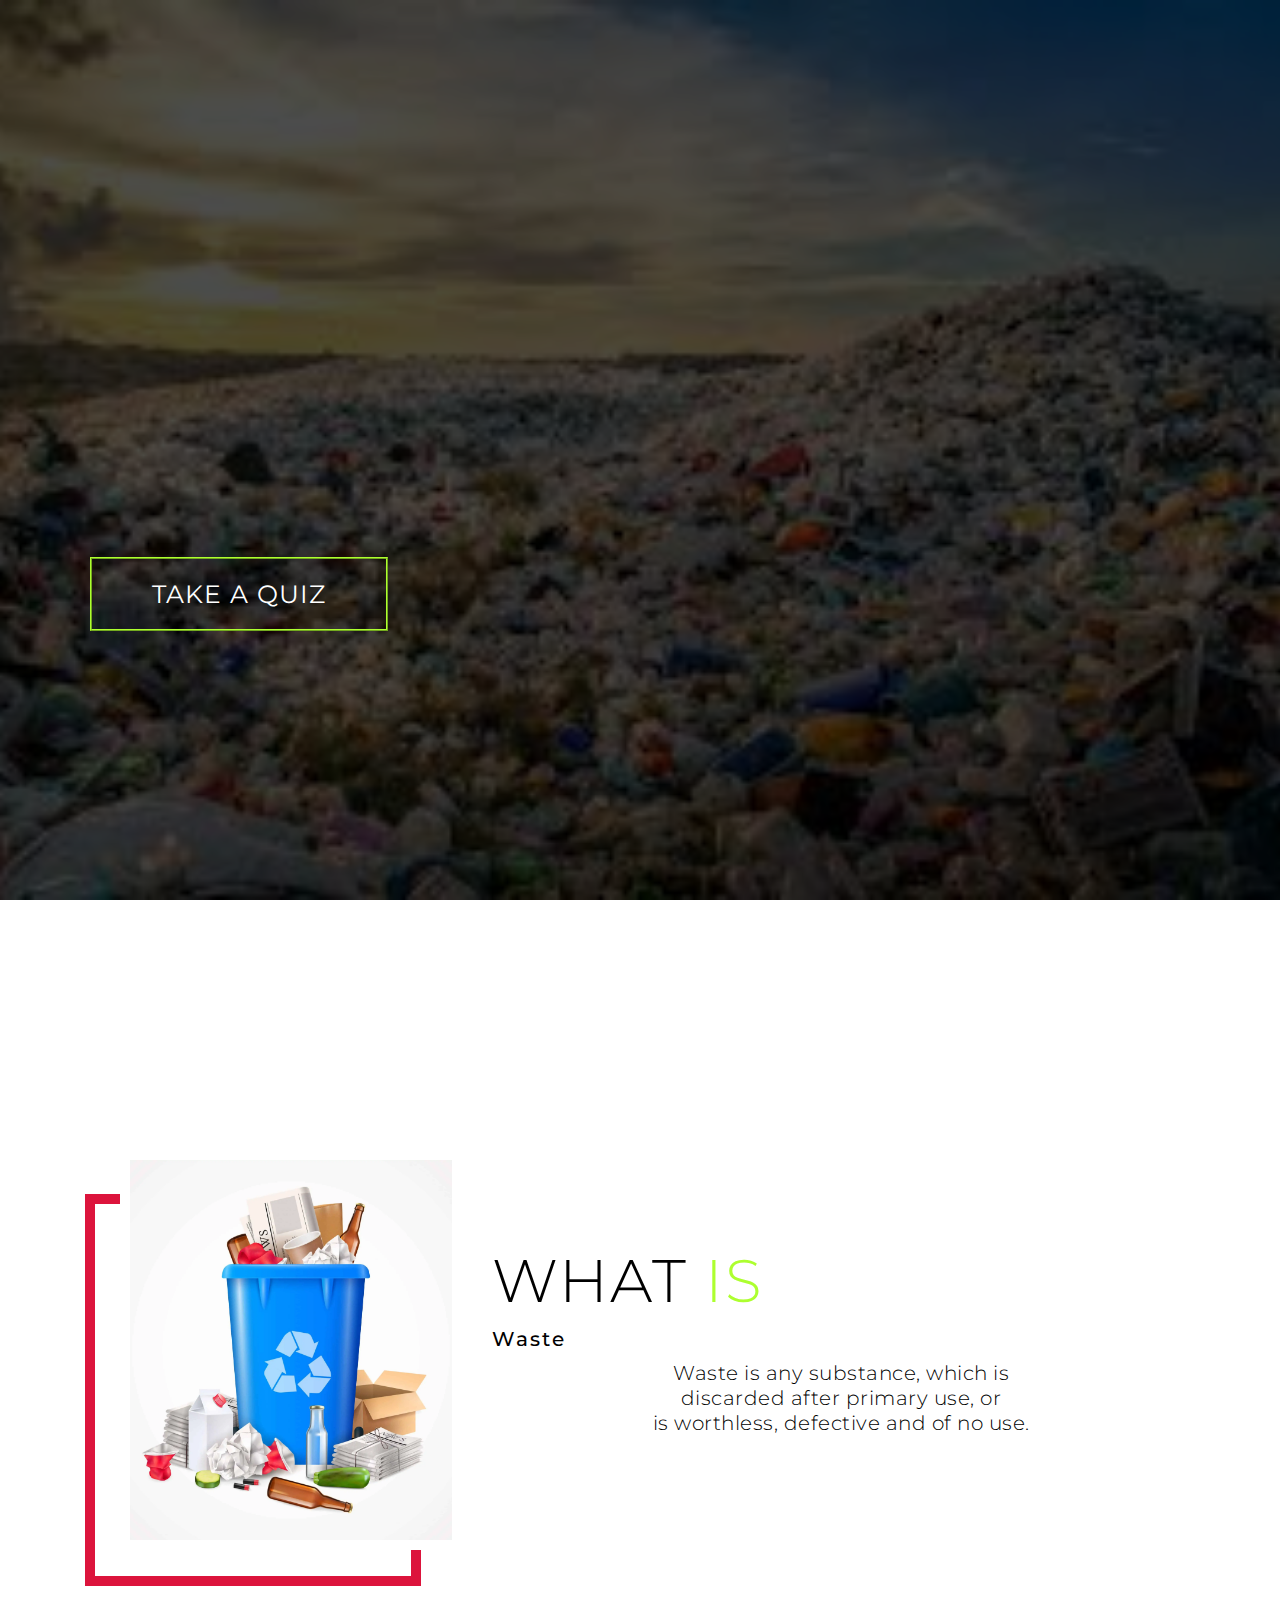
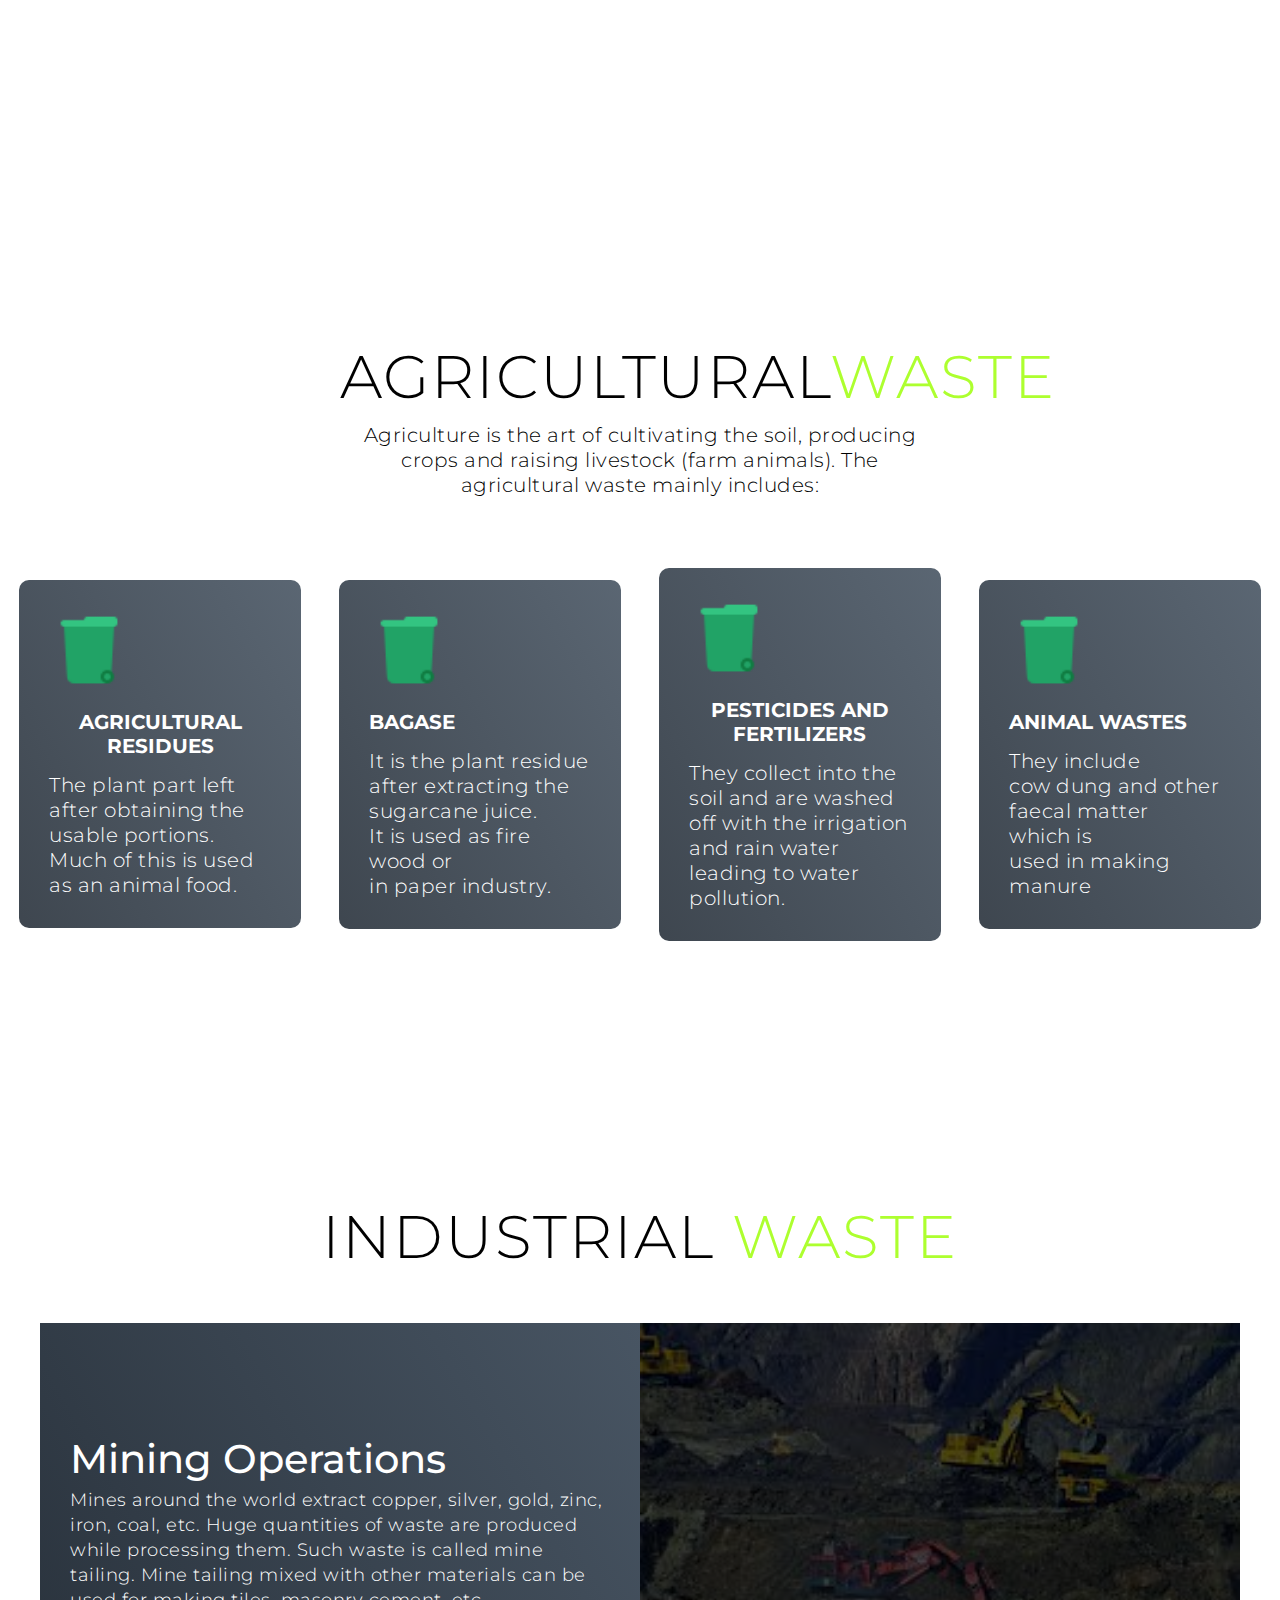
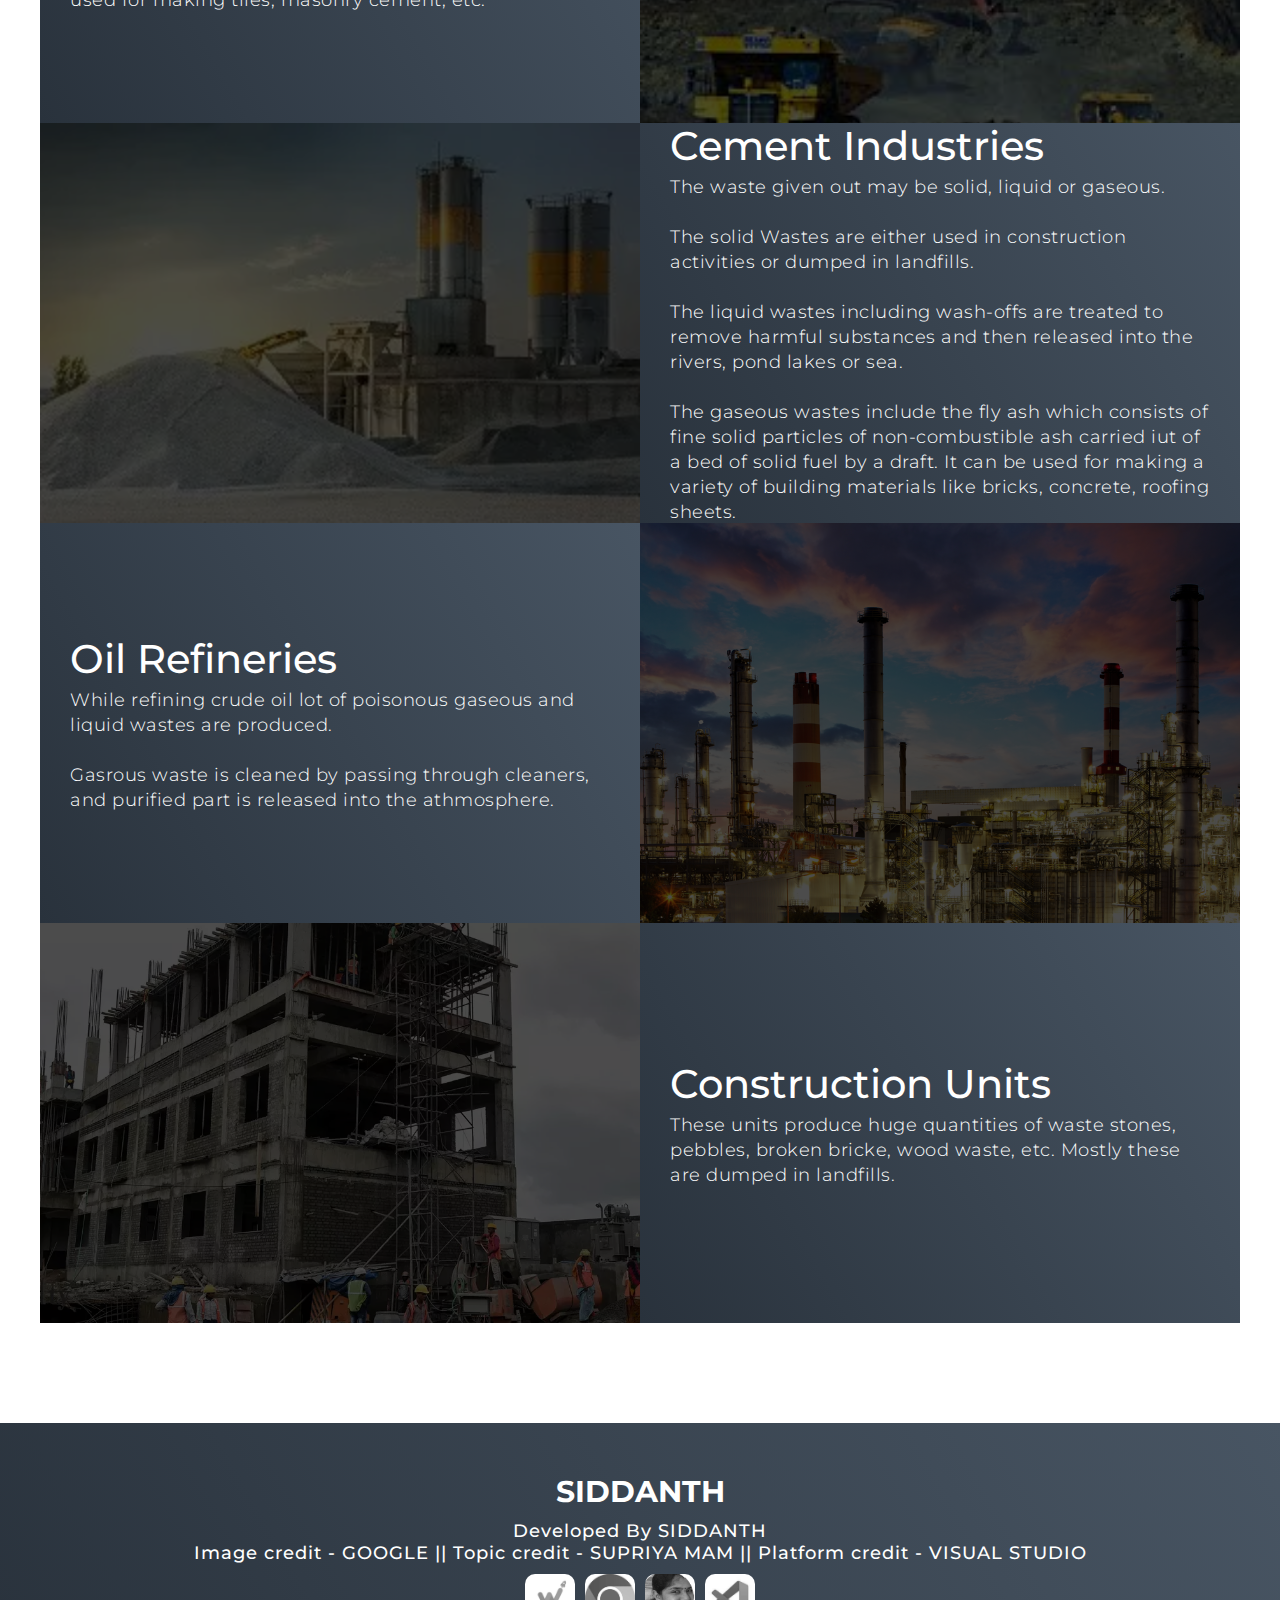
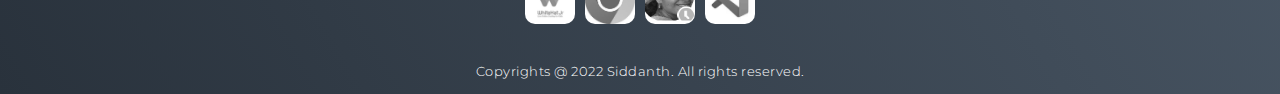
==== index.html @ 0d6606c1 "Add files via upload" ====
<!DOCTYPE html>
<html lang="en">
<head>
    <meta charset="UTF-8">
    <meta http-equiv="X-UA-Compatible" content="IE=edge">
    <meta name="viewport" content="width=device-width, initial-scale=1.0">
    <link href="https://fonts.googleapis.com/css2?family=Montserrat&display=swap" rel="stylesheet">
    <link rel="stylesheet" href="style.css">
    <script src="main.js"></script>
    <title>Industrial and Agricultural Waste</title>
</head>
<body>

    <!-------Banner------>

    <section id="hero">
        <div class="hero container">
            <div>
                <h1>Industrial <span></span></h1>
                <h1>And Agricultural <span></span></h1>
                <h1>Waste <span></span></h1>
                <a href="quiz.html" type="button" class="cta">Take a Quiz</a>
            </div>
        </div>
    </section>

    <section id="about">
        <div class="about container">
            <div class="col-left">
                <div class="about-img">
                    <img src="waste.webp" alt="img">
                </div>
            </div>
            <div class="col-right">
                <h1 class="section-title">What <span>Is</span></h1>
                <h2>Waste</h2>
                <p>
                    Waste is any substance, which is <br> discarded after primary use, or <br>is worthless, defective and of no use.</p>
            </div>
        </div>
    </section>

    <!-------Points------->

    <section id="services">
        <div class="services container">
            <div class="service-top">
                <h1 class="section-title">Agricultural<span>Waste</span></h1>
                <p>Agriculture is the art of cultivating the soil, producing crops and raising 
                    livestock (farm animals). The agricultural waste mainly includes:</p>
            </div>

            <div class="service-bottom">
                <div class="service-item">
                    <div class="icon">
                        <img src="icons8-waste-48.png"/>
                    </div>
                    <h2>Agricultural Residues</h2>
                    <p>The plant part left after obtaining the usable portions. 
                        Much of this is used as an animal food.</p>
                </div>

                <div class="service-item">
                    <div class="icon">
                        <img src="icons8-waste-48.png"/>
                    </div>
                    <h2>Bagase</h2>
                    <p>It is the plant residue after extracting the <br> sugarcane juice. <br> It is used as 
                        fire wood or <br> in paper industry.</p>
                </div>

                <div class="service-item">
                    <div class="icon">
                        <img src="icons8-waste-48.png"/>
                    </div>
                    <h2>Pesticides and Fertilizers</h2>
                    <p>They collect into the soil and are washed off with the irrigation and rain water leading to water pollution.
                    </p>
                </div>

                <div class="service-item">
                    <div class="icon">
                        <img src="icons8-waste-48.png"/>
                    </div>
                    <h2>Animal Wastes</h2>
                    <p>They include <br> cow dung and other<br> faecal matter<br> which is 
                        <br>
                         used in making manure</p>
                </div>
            </div>
        </div>
    </section>

    <!----Important--Events---->

    <section id="projects">
        <div class="projects container">
            <div class="projects-header">
                <h1 class="section-title">Industrial <span>Waste</span></h1>
            </div>
            <div class="all-projects">
                <div class="project-item">
                    <div class="project-info">
                        <h1>Mining Operations</h1>
                        <p>Mines around the world extract copper, silver, gold, zinc, iron, coal, etc.
                             Huge quantities of waste are produced while processing them. Such waste is called mine tailing. 
                            Mine tailing mixed with other materials can be used for making tiles, masonry cement, etc.</p>
                    </div>
                    <div class="project-img">
                        <img src="mining.jpg" alt="img">
                    </div>
                </div>


                <div class="project-item">
                    <div class="project-info">
                        <h1>Cement Industries</h1>
                        <p> The waste given out may be solid, liquid or gaseous. <br><br>
                        The solid Wastes are either used in construction activities or dumped in landfills. <br><br>
                    The liquid wastes including wash-offs are treated to remove harmful substances and then released into the rivers, pond lakes or sea. <br><br>
                The gaseous wastes include the fly ash which consists of fine solid particles of non-combustible ash carried iut of a bed of solid fuel by a draft. It can be used for making a variety of building materials like bricks, concrete, roofing sheets.  </p>
                    </div>
                    <div class="project-img">
                        <img src="cement.webp" alt="img">
                    </div>
                </div>

                <div class="project-item">
                    <div class="project-info">
                        <h1>Oil Refineries</h1>
                        <p>While refining crude oil lot of poisonous gaseous and liquid wastes are produced. <br> <br> 
                        Gasrous waste is cleaned by passing through cleaners, and purified part is released into the athmosphere.</p>
                    </div>
                    <div class="project-img">
                        <img src="oil.jpg" alt="img">
                    </div>
                </div>

                <div class="project-item">
                    <div class="project-info">
                        <h1>Construction Units</h1>
                        <p>These units produce huge quantities of waste stones, pebbles, broken bricke, wood waste, etc. Mostly these are dumped in landfills.</p>
                    </div>
                    <div class="project-img">
                        <img src="construction.webp" alt="img">
                    </div>
                </div>
            </div>
        </div>
    </section>

    <!--------Footer-------->

    <section id="footer">
        <div class="footer container">
            <div class="brand"><h1><span>S</span>idd<span>A</span>nth</h1></div>
            <h2>Developed By SIDDANTH <br>Image credit - GOOGLE || Topic credit - SUPRIYA MAM || Platform credit - VISUAL STUDIO</h2>
            <div class="social-icon">
                <div class="social-item">
                    <a href="#"><img src="w.jpg"></a>
                </div>

                <div class="social-item">
                    <a href="#"><img src="g.jpg"></a>
                </div>

                <div class="social-item">
                    <a href="#"><img src="sk.png"></a>
                </div>

                <div class="social-item">
                    <a href="#"><img src="vs.jpg"></a>
                </div>
            </div>

            <p>Copyrights @ 2022 Siddanth. All rights reserved.</p>
        </div>
    </section>
    
</body>
</html>
---- style.css ----
*{
    margin: 0;
    padding: 0;
    box-sizing: border-box;
}

html{
    font-size: 10px;
    font-family: 'Montserrat', sans-serif;
}

a{
    text-decoration: none;
}

.container{
    min-height: 100vh;
    width: 100%;
    display: flex;
    align-items: center;
    justify-content: center;
}

img{
    height: 100%;
    width: 100%;
    object-fit: cover;
}

p{
    color: #000;
    font-size: 1.4rem;
    margin-top: 5px;
    line-height: 2.5rem;
    font-weight: 300;
    letter-spacing: .05rem;
}

.section-title{
    font-size: 4rem;
    font-weight: 300;
    color: #000;
    margin-bottom: 10px;
    text-transform: uppercase;
    letter-spacing: .2rem;
    text-align: center;
}

.section-title span{
    color: greenyellow;
}


#hero{
    background-image: url(bg.jpg);
    background-size: cover;
    background-position: center;
    position: relative;

    z-index: 1;
}

#hero::after{
    content: '';
    position: absolute;
    top: 0;
    left: 0;
    height: 100%;
    width: 100%;
    background: #000;
    opacity: .7;
    z-index: -1;
}

#hero .hero{
    max-width: 1200px;
    margin: 0 auto;
    padding: 0 50px;
    justify-content: flex-start;
}

#hero h1{
    display: block;
    width: fit-content;
    font-size: 4rem;
    position: relative;
    color: transparent;
    animation: text_reveal.5s ease forwards;
    animation-delay: 1s;
}

#hero h1:nth-child(1){
    animation-delay: 1s;
}
#hero h1:nth-child(2){
    animation-delay: 2s;
}
#hero h1:nth-child(3){
    animation: text_reveal_management .5s ease forwards;
    animation-delay: 3s;
}

#hero h1 span{
    position: absolute;
    top: 0;
    left: 0;
    height: 100%;
    width: 0;
    background-color: greenyellow;
    animation: text_reveal_box 1s ease;
    animation-delay: .3s;
}


#hero h1:nth-child(1) span{
    animation-delay: .5s;
}
#hero h1:nth-child(2) span{
    animation-delay: 1.5s;
}
#hero h1:nth-child(3) span{
    animation-delay: 2.5s;
}


.cta{
    display: inline-block;
    padding: 10px 30px;
    color: #fff;
    background-color: transparent;
    border: 2px ridge greenyellow;
    font-size: 2rem;
    text-transform: uppercase;
    letter-spacing: .1rem;
    margin-top: 30px;
    transition: .3s ease;
    transition-property: color, background-color;
}

.cta:hover{
    color: green;
    background-color: greenyellow;
}

@keyframes text_reveal_box{
    50%{
        width: 100%;
        left: 0;
    }
    100%{
        width: 0;
        left: 100%;
    }
}

@keyframes text_reveal{
    100%{
        color: #fff;
    }
}

@keyframes text_reveal_management{
    100%{
        color: greenyellow;
        font-weight: 500;
    }
}

/*How to manage*/

#services .services{
    flex-direction: column;
    text-align: center;
    max-width: 1500;
    margin: 0 auto;
    padding: 100px 0;
}

#services .service-top{
    width: 600px;
    margin: 0 auto;
}

#services .service-top p{
    color: #000;
    font-size: 2rem;
    margin-top: 5px;
    line-height: 2.5rem;
    font-weight: 300;
    letter-spacing: .05rem;
}

#services .service-bottom{
    display: flex;
    align-items: center;
    justify-content: center;
    flex-wrap: wrap;
    margin-top: 50px;
}

#services .service-item{
    flex-basis: 80%;
    display: flex;
    align-items: flex-start;
    justify-content: center;
    flex-direction: column;
    padding: 30px;
    border-radius: 10px;
    background-image: url(nuclear_disaster.png);
    background-size: cover;
    margin: 10px 5%;
    position: relative;
    z-index: 1;
    overflow: hidden;
}

#services .service-item::after{
    content: '';
    position: absolute;
    left: 0;
    top: 0;
    width: 100%;
    height: 100%;
    background-image: linear-gradient(60deg, #29323c 0%, #485563 100%);
    opacity: .9;
    z-index: -1;
}

.services .service-bottom .icon{
    height: 80px;
    width: 80px;
    margin-bottom: 20px;
}

#services .service-item h2{
    font-size: 2rem;
    color: #fff;
    margin-bottom: 10px;
    text-transform: uppercase;
}

#services .service-item p{
    font-size: 20px;
    color: #fff;
    text-align: left;
}

/*Important Events*/

#projects .projects{
    flex-direction: column;
    max-width: 1200px;
    margin: 0 auto;
    padding: 100px 0;
}

#projects .projects-header h1{
    margin-bottom: 50px;
}

#projects .all-projects{
    display: flex;
    align-items: center;
    justify-content: center;
    flex-direction: column;
}

#projects .project-item{
    display: flex;
    align-items: center;
    justify-content: center;
    flex-direction: column;
    width: 80%;
    margin: 20px auto;
    overflow: hidden;
    border-radius: 10px;
}

#projects .project-info{
    padding: 30px;
    flex-basis: 50%;
    height: 100%;
    display: flex;
    align-items: flex-start;
    justify-content: center;
    flex-direction: column;
    background-image: linear-gradient(60deg, #29323c 0%, #485563 100%);
    color: #fff;
}

#projects .project-info h1{
    font-size: 4rem;
    font-weight: 500;
}

#projects .project-info h2{
    font-size: 1.8rem;
    font-weight: 500;
    margin-top: 10px;
}

#projects .project-info p{
    font-size: 18px;
    color: #fff;
}

#projects .project-img{
    flex-basis: 50%;
    height: 300px;
    overflow: hidden;
    position: relative;
}

#projects .project-img:after{
    content: '';
    position: absolute;
    top: 0;
    left: 0;
    min-height: 100%;
    width: 100%;
    background-color: #000;
    opacity: .7;
}

#projects .project-img img{
    transition: .3s ease transform;
}

#projects .project-item:hover .project-img img{
    transform: scale(1.1);
}

#about .about{
    flex-direction: column-reverse;
    text-align: center;
    max-width: 1200px;
    margin: 0 auto;
    padding: 100px 20px;
}

#about .col-left{
    width: 250px;
    height: 360px;
}

#about .col-right{
    width: 100%;
}

#about .col-right h2{
    font-size: 2rem;
    font-weight: 500;
    letter-spacing: .2rem;
    margin-bottom: 10px;
}

#about .col-right p{
    font-size: 20px;
    text-align: center;
    margin-bottom: 20px;
}

#about .col-right .cta{
    color: #000;
    margin-bottom: 50px;
    padding: 10px 20px;
    font-size: 2rem;
}

#about .col-right .cta:hover{
    background-color: greenyellow;
    color: #fff;
}


#about .col-left .about-img img{
    position: relative;
}

#about .col-left .about-img{
    position: relative;
    border: 10px solid #fff;
    height: 100%;
    width: 100%;
}

#about .col-left .about-img::after{
    content: '';
    position: absolute;
    left: -33px;
    top: 19px;
    height: 98%;
    width: 98%;
    border: 7px solid greenyellow;
    z-index: -1;
}

/*footer*/

#footer{
    background-image: linear-gradient(60deg, #29323c 0%, #485563 100%);
}

#footer .footer{
    min-height: 200px;
    flex-direction: column;
    padding-top: 50px;
    padding-bottom: 10px;
}

.brand h1{
    font-size: 3rem;
    color: #fff;
    text-transform: uppercase;
}

#footer h2{
    text-align: center;
    color: #fff;
    font-weight: 500;
    font-size: 1.8rem;
    letter-spacing: .1rem;
    margin-top: 10px;
    margin-bottom: 10px;
}

#footer .social-icon{
    display: flex;
    margin-bottom: 30px;
}

#footer .social-item{
    height: 50px;
    width: 50px;
    margin: 0 5px;
}

#footer .social-icon img{
    border-radius: 10px;
    transition: .3s ease filter;
}

#footer .social-item img{
    filter: grayscale(1);
}

#footer p{
    color: #fff;
    font-size: 1.3rem;
}

#footer .social-item:hover img{
    filter: grayscale(0);
}

@media only screen and (min-width: 768px){
    .cta{
        font-size: 2.5rem;
        padding: 20px 60px;
    }
    h1.section-title{
        font-size: 6rem;
    }
    #hero h1{
        font-size: 7rem;
    }

    #services .service-bottom .service-item{
        flex-basis: 45%;
        margin: 2.5%;
    }

    #projects .project-item{
        height: 400px;
        margin: 0;
        width: 100%;
        border-radius: 0;
    }
    #projects .all-projects .project-info{
        height: 100%;
    }
    #projects .all-projects .project-img{
        height: 100%;
    }
    #projects .project-item{
        flex-direction: row;
    }
    #projects .project-item:nth-child(even){
        flex-direction: row-reverse;
    }

    #about .about{
        flex-direction: row;
    }
    #about .col-left{
        width: 600px;
        height: 400px;
        padding-left: 60px;
    }
    #about .about .col-left .about-img::after{
        left: -45px;
        top: 34px;
        height: 98%;
        width: 98%;
        border: 10px solid crimson;
    }
    #about .col-right{
        padding: 30px;
        text-align: left;
    }
    #about .col-right h1{
        text-align: left;
    }
}

@media only screen and (min-width: 1200px){
    #services .service-bottom .service-item{
        flex-basis: 22%;
        margin: 1.5%;
    }
}
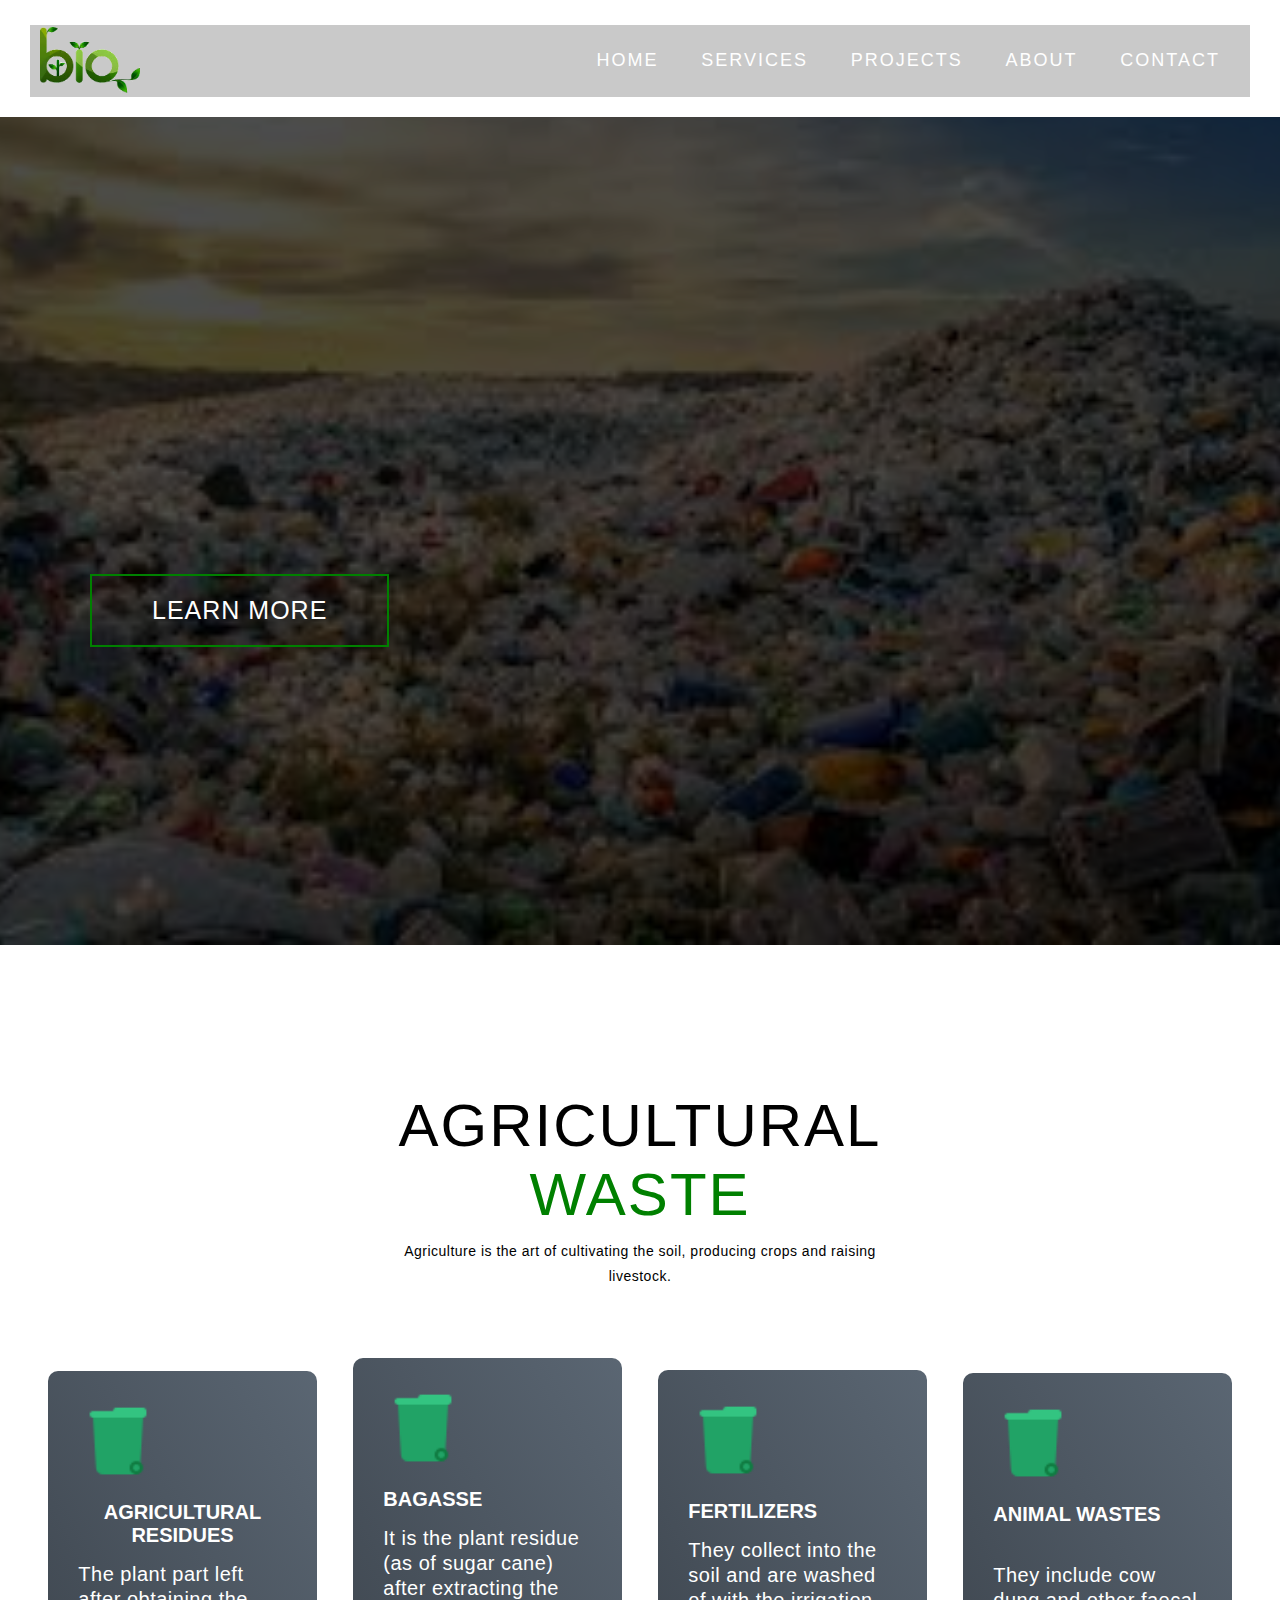
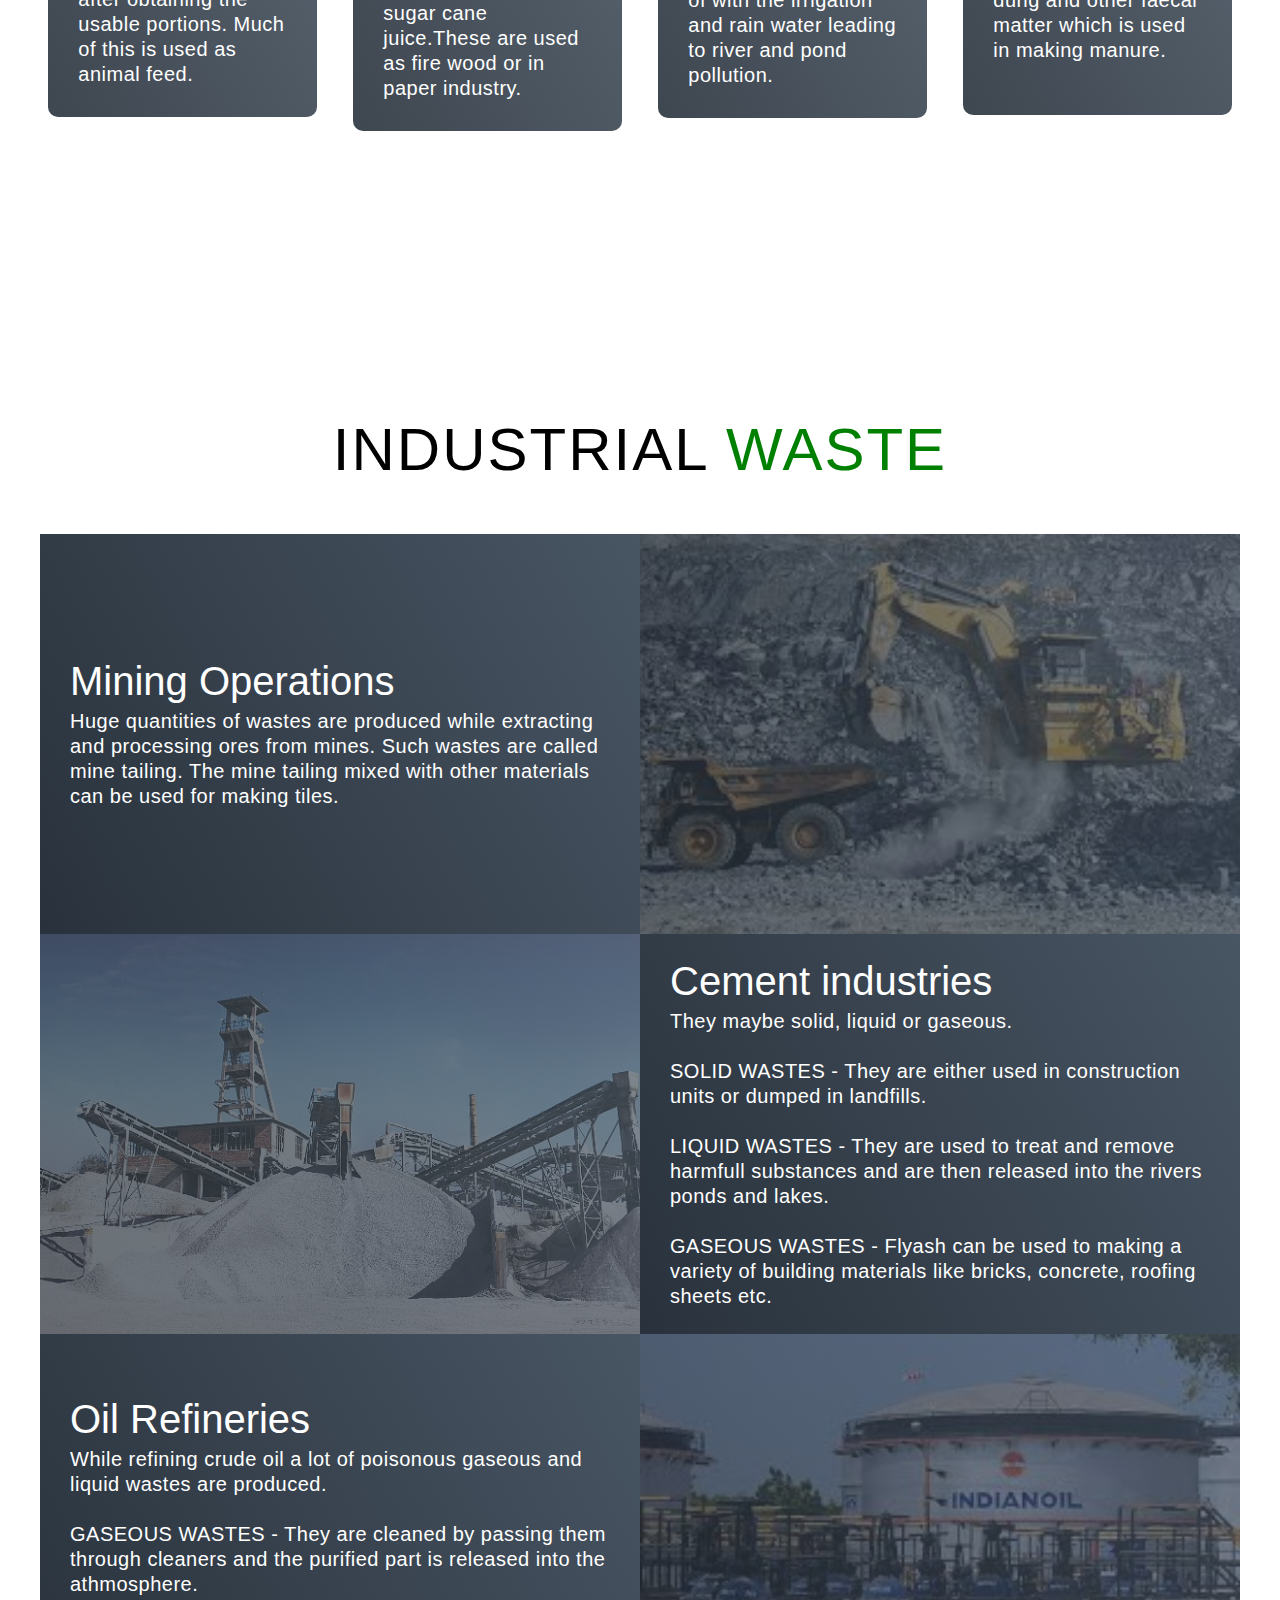
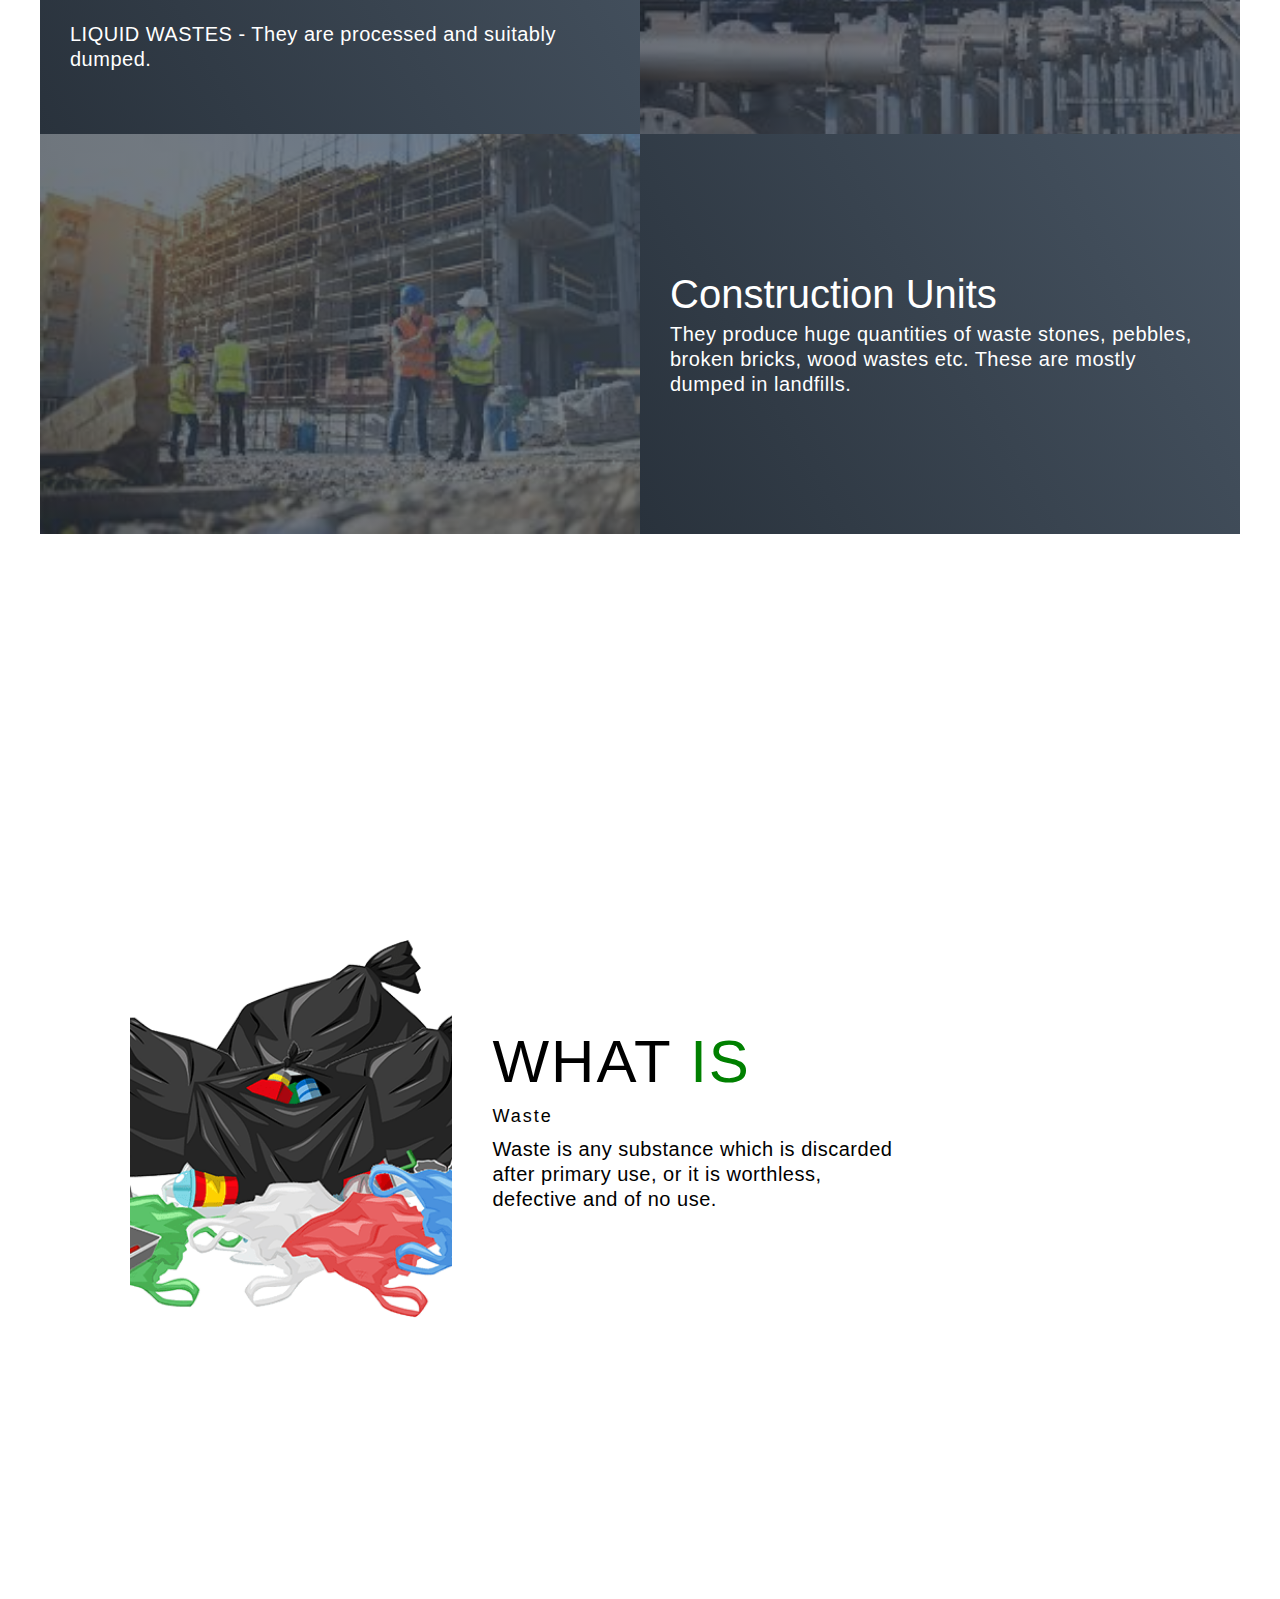
==== commit 0db9add9: "Add files via upload" ====
--- a/index.html
+++ b/index.html
@@ -1,98 +1,94 @@
 <!DOCTYPE html>
 <html lang="en">
+
 <head>
     <meta charset="UTF-8">
-    <meta http-equiv="X-UA-Compatible" content="IE=edge">
     <meta name="viewport" content="width=device-width, initial-scale=1.0">
-    <link href="https://fonts.googleapis.com/css2?family=Montserrat&display=swap" rel="stylesheet">
     <link rel="stylesheet" href="style.css">
-    <script src="main.js"></script>
     <title>Industrial and Agricultural Waste</title>
 </head>
+
 <body>
-
-    <!-------Banner------>
-
-    <section id="hero">
-        <div class="hero container">
-            <div>
-                <h1>Industrial <span></span></h1>
-                <h1>And Agricultural <span></span></h1>
-                <h1>Waste <span></span></h1>
-                <a href="quiz.html" type="button" class="cta">Take a Quiz</a>
-            </div>
-        </div>
-    </section>
-
-    <section id="about">
-        <div class="about container">
-            <div class="col-left">
-                <div class="about-img">
-                    <img src="waste.webp" alt="img">
+    <!-- Header -->
+    <section id="header">
+        <div class="header container">
+            <div class="nav-bar">
+                <div class="brand">
+                    <a href="#hero">
+                        <img src="logo.png">
+                    </a>
                 </div>
-            </div>
-            <div class="col-right">
-                <h1 class="section-title">What <span>Is</span></h1>
-                <h2>Waste</h2>
-                <p>
-                    Waste is any substance, which is <br> discarded after primary use, or <br>is worthless, defective and of no use.</p>
-            </div>
-        </div>
-    </section>
-
-    <!-------Points------->
-
-    <section id="services">
-        <div class="services container">
-            <div class="service-top">
-                <h1 class="section-title">Agricultural<span>Waste</span></h1>
-                <p>Agriculture is the art of cultivating the soil, producing crops and raising 
-                    livestock (farm animals). The agricultural waste mainly includes:</p>
-            </div>
-
-            <div class="service-bottom">
-                <div class="service-item">
-                    <div class="icon">
-                        <img src="icons8-waste-48.png"/>
+                <div class="nav-list">
+                    <div class="hamburger">
+                        <div class="bar"></div>
                     </div>
-                    <h2>Agricultural Residues</h2>
-                    <p>The plant part left after obtaining the usable portions. 
-                        Much of this is used as an animal food.</p>
-                </div>
-
-                <div class="service-item">
-                    <div class="icon">
-                        <img src="icons8-waste-48.png"/>
-                    </div>
-                    <h2>Bagase</h2>
-                    <p>It is the plant residue after extracting the <br> sugarcane juice. <br> It is used as 
-                        fire wood or <br> in paper industry.</p>
-                </div>
-
-                <div class="service-item">
-                    <div class="icon">
-                        <img src="icons8-waste-48.png"/>
-                    </div>
-                    <h2>Pesticides and Fertilizers</h2>
-                    <p>They collect into the soil and are washed off with the irrigation and rain water leading to water pollution.
-                    </p>
-                </div>
-
-                <div class="service-item">
-                    <div class="icon">
-                        <img src="icons8-waste-48.png"/>
-                    </div>
-                    <h2>Animal Wastes</h2>
-                    <p>They include <br> cow dung and other<br> faecal matter<br> which is 
-                        <br>
-                         used in making manure</p>
+                    <ul>
+                        <li><a href="#hero" data-after="Home">Home</a></li>
+                        <li><a href="#services" data-after="Service">Services</a></li>
+                        <li><a href="#projects" data-after="Projects">Projects</a></li>
+                        <li><a href="#about" data-after="About">About</a></li>
+                        <li><a href="#contact" data-after="Contact">Contact</a></li>
+                    </ul>
                 </div>
             </div>
         </div>
     </section>
+    <!-- End Header -->
 
-    <!----Important--Events---->
 
+    <!-- Hero Section  -->
+    <section id="hero">
+        <div class="hero container">
+            <div>
+                <h1>Industial <span></span></h1>
+                <h1>and Agricultural <span></span></h1>
+                <h1>Waste <span></span></h1>
+                <a href="#services" type="button" class="cta">Learn More</a>
+            </div>
+        </div>
+    </section>
+    <!-- End Hero Section  -->
+
+    <!-- Service Section -->
+    <section id="services">
+        <div class="services container">
+            <div class="service-top">
+                <h1 class="section-title">Agricultural <span>Waste</span></h1>
+                <p>Agriculture is the art of cultivating the soil, producing crops and raising livestock.</p>
+            </div>
+            <div class="service-bottom">
+                <div class="service-item">
+                    <div class="icon"><img src="icons8-waste-48 (1).png" /></div>
+                    <h2>Agricultural Residues</h2>
+                    <p>The plant part left after obtaining the usable portions. Much of this is used as animal feed.</p>
+                </div>
+                <div class="service-item">
+                    <div class="icon"><img src="icons8-waste-48 (1).png" /></div>
+                    <h2>Bagasse</h2>
+                    <p>It is the plant residue (as of sugar cane) after extracting the sugar cane juice.These are used
+                        as fire wood or in paper industry.</p>
+                </div>
+                <div class="service-item">
+                    <div class="icon"><img src="icons8-waste-48 (1).png" /></div>
+                    <h2>Fertilizers</h2>
+                    <p>They collect into the soil and are washed of with the irrigation and rain water leading to river
+                        and pond pollution.</p>
+                </div>
+                <div class="service-item">
+                    <div class="icon"><img src="icons8-waste-48 (1).png" /></div>
+                    <h2>Animal Wastes</h2>
+                    <br>
+                    <br>
+                    <p>They include cow dung and other faecal matter which is used in making manure.</p>
+                    <br>
+                    <br>
+                </div>
+            </div>
+        </div>
+    </section>
+    <!-- End Service Section -->
+
+    <!-- Projects Section -->
     <section id="projects">
         <div class="projects container">
             <div class="projects-header">
@@ -102,80 +98,77 @@
                 <div class="project-item">
                     <div class="project-info">
                         <h1>Mining Operations</h1>
-                        <p>Mines around the world extract copper, silver, gold, zinc, iron, coal, etc.
-                             Huge quantities of waste are produced while processing them. Such waste is called mine tailing. 
-                            Mine tailing mixed with other materials can be used for making tiles, masonry cement, etc.</p>
+                        <p>Huge quantities of wastes are produced while extracting and processing ores from mines. Such wastes are called mine tailing. 
+                            The mine tailing mixed with other materials can be used for making tiles.</p>
                     </div>
                     <div class="project-img">
-                        <img src="mining.jpg" alt="img">
+                        <img src="images.jpg" alt="img">
                     </div>
                 </div>
-
-
                 <div class="project-item">
                     <div class="project-info">
-                        <h1>Cement Industries</h1>
-                        <p> The waste given out may be solid, liquid or gaseous. <br><br>
-                        The solid Wastes are either used in construction activities or dumped in landfills. <br><br>
-                    The liquid wastes including wash-offs are treated to remove harmful substances and then released into the rivers, pond lakes or sea. <br><br>
-                The gaseous wastes include the fly ash which consists of fine solid particles of non-combustible ash carried iut of a bed of solid fuel by a draft. It can be used for making a variety of building materials like bricks, concrete, roofing sheets.  </p>
+                        <h1>Cement industries</h1>
+                        <p>They maybe solid, liquid or gaseous.
+                            <br><br>
+                            SOLID WASTES - They are either used in construction units or dumped in landfills.
+                            <br><br>
+                            LIQUID WASTES - They are used to treat and remove harmfull substances and are then released into the rivers ponds and lakes.
+                            <br><br>
+                            GASEOUS WASTES - Flyash can be used to making a variety of building materials like bricks, concrete, roofing sheets etc.
+                        </p>
                     </div>
                     <div class="project-img">
-                        <img src="cement.webp" alt="img">
+                        <img src="cement-industry.avif" alt="img">
                     </div>
                 </div>
-
                 <div class="project-item">
                     <div class="project-info">
                         <h1>Oil Refineries</h1>
-                        <p>While refining crude oil lot of poisonous gaseous and liquid wastes are produced. <br> <br> 
-                        Gasrous waste is cleaned by passing through cleaners, and purified part is released into the athmosphere.</p>
+                        <p>While refining crude oil a lot of poisonous gaseous and liquid wastes are produced.
+                            <br>
+                            <br>
+                            GASEOUS WASTES - They are cleaned by passing them through cleaners and the purified part is released into the athmosphere.
+                            <br>
+                            <br>
+                            LIQUID WASTES - They are processed and suitably dumped.
+                        </p>
                     </div>
                     <div class="project-img">
-                        <img src="oil.jpg" alt="img">
+                        <img src="download (1).jpg" alt="img">
                     </div>
                 </div>
-
                 <div class="project-item">
                     <div class="project-info">
                         <h1>Construction Units</h1>
-                        <p>These units produce huge quantities of waste stones, pebbles, broken bricke, wood waste, etc. Mostly these are dumped in landfills.</p>
+                        <p>They produce huge quantities of waste stones, pebbles, broken bricks, wood wastes etc. These are mostly dumped in landfills.</p>
                     </div>
                     <div class="project-img">
-                        <img src="construction.webp" alt="img">
+                        <img src="download (2).jpg" alt="img">
                     </div>
                 </div>
             </div>
         </div>
     </section>
+    <!-- End Projects Section -->
 
-    <!--------Footer-------->
-
-    <section id="footer">
-        <div class="footer container">
-            <div class="brand"><h1><span>S</span>idd<span>A</span>nth</h1></div>
-            <h2>Developed By SIDDANTH <br>Image credit - GOOGLE || Topic credit - SUPRIYA MAM || Platform credit - VISUAL STUDIO</h2>
-            <div class="social-icon">
-                <div class="social-item">
-                    <a href="#"><img src="w.jpg"></a>
-                </div>
-
-                <div class="social-item">
-                    <a href="#"><img src="g.jpg"></a>
-                </div>
-
-                <div class="social-item">
-                    <a href="#"><img src="sk.png"></a>
-                </div>
-
-                <div class="social-item">
-                    <a href="#"><img src="vs.jpg"></a>
+    <!-- About Section -->
+    <section id="about">
+        <div class="about container">
+            <div class="col-left">
+                <div class="about-img">
+                    <img src="Pollution-by-Plastic-Waste-Greensutra-India.png" alt="img">
                 </div>
             </div>
-
-            <p>Copyrights @ 2022 Siddanth. All rights reserved.</p>
+            <div class="col-right">
+                <h1 class="section-title">What <span>is</span></h1>
+                <h2>Waste</h2>
+                <p>Waste is any substance which is discarded <br>after primary use, or it is worthless,<br> defective and of no use.</p>
+            </div>
         </div>
     </section>
-    
+    <!-- End About Section -->
+
+    <script src="./app.js"></script>
 </body>
+
 </html>--- a/style.css
+++ b/style.css
@@ -1,19 +1,22 @@
-*{
+@import 'https://fonts.googleapis.com/css?family=Montserrat:300, 400, 700&display=swap';
+
+* {
+    padding: 0;
     margin: 0;
-    padding: 0;
     box-sizing: border-box;
 }
 
-html{
+html {
     font-size: 10px;
     font-family: 'Montserrat', sans-serif;
-}
-
-a{
+    scroll-behavior: smooth;
+}
+
+a {
     text-decoration: none;
 }
 
-.container{
+.container {
     min-height: 100vh;
     width: 100%;
     display: flex;
@@ -21,176 +24,305 @@
     justify-content: center;
 }
 
-img{
+img {
     height: 100%;
     width: 100%;
     object-fit: cover;
 }
 
-p{
-    color: #000;
+p {
+    color: black;
     font-size: 1.4rem;
     margin-top: 5px;
     line-height: 2.5rem;
     font-weight: 300;
-    letter-spacing: .05rem;
-}
-
-.section-title{
+    letter-spacing: 0.05rem;
+}
+
+.section-title {
     font-size: 4rem;
     font-weight: 300;
-    color: #000;
+    color: black;
     margin-bottom: 10px;
     text-transform: uppercase;
-    letter-spacing: .2rem;
+    letter-spacing: 0.2rem;
     text-align: center;
 }
 
-.section-title span{
-    color: greenyellow;
-}
-
-
-#hero{
-    background-image: url(bg.jpg);
-    background-size: cover;
-    background-position: center;
+.section-title span {
+    color: #008000;
+}
+
+.cta {
+    display: inline-block;
+    padding: 10px 30px;
+    color: white;
+    background-color: transparent;
+    border: 2px solid #008000;
+    font-size: 2rem;
+    text-transform: uppercase;
+    letter-spacing: 0.1rem;
+    margin-top: 30px;
+    transition: 0.3s ease;
+    transition-property: background-color, color;
+}
+
+.cta:hover {
+    color: white;
+    background-color: #008000;
+}
+
+.brand h1 {
+    font-size: 3rem;
+    text-transform: uppercase;
+    color: white;
+}
+
+.brand h1 span {
+    color: #008000;
+}
+
+/* Header section */
+#header {
+    position: fixed;
+    z-index: 1000;
+    left: 0;
+    top: 0;
+    width: 100vw;
+    height: auto;
+}
+
+#header .header {
+    min-height: 8vh;
+    background-color: rgba(31, 30, 30, 0.24);
+    transition: 0.3s ease background-color;
+}
+
+#header .nav-bar {
+    display: flex;
+    align-items: center;
+    justify-content: space-between;
+    width: 100%;
+    height: 100%;
+    max-width: 1300px;
+    padding: 0 10px;
+}
+
+#header a img{
+    width: 100px;
+}
+
+#header .nav-list ul {
+    list-style: none;
+    position: absolute;
+    background-color: rgb(31, 30, 30);
+    width: 100vw;
+    height: 100vh;
+    left: 100%;
+    top: 0;
+    display: flex;
+    flex-direction: column;
+    justify-content: center;
+    align-items: center;
+    z-index: 1;
+    overflow-x: hidden;
+    transition: 0.5s ease left;
+}
+
+#header .nav-list ul.active {
+    left: 0%;
+}
+
+#header .nav-list ul a {
+    font-size: 2.5rem;
+    font-weight: 500;
+    letter-spacing: 0.2rem;
+    text-decoration: none;
+    color: white;
+    text-transform: uppercase;
+    padding: 20px;
+    display: block;
+}
+
+#header .nav-list ul a::after {
+    content: attr(data-after);
+    position: absolute;
+    top: 50%;
+    left: 50%;
+    transform: translate(-50%, -50%) scale(0);
+    color: rgba(240, 248, 255, 0.021);
+    font-size: 13rem;
+    letter-spacing: 50px;
+    z-index: -1;
+    transition: 0.3s ease letter-spacing;
+}
+
+#header .nav-list ul li:hover a::after {
+    transform: translate(-50%, -50%) scale(1);
+    letter-spacing: initial;
+}
+
+#header .nav-list ul li:hover a {
+    color: #008000;
+}
+
+#header .hamburger {
+    height: 60px;
+    width: 60px;
+    display: inline-block;
+    border: 3px solid white;
+    border-radius: 50%;
     position: relative;
-
-    z-index: 1;
-}
-
-#hero::after{
+    display: flex;
+    align-items: center;
+    justify-content: center;
+    z-index: 100;
+    cursor: pointer;
+    transform: scale(0.8);
+    margin-right: 20px;
+}
+
+#header .hamburger:after {
+    position: absolute;
+    content: '';
+    height: 100%;
+    width: 100%;
+    border-radius: 50%;
+    border: 3px solid white;
+    animation: hamburger_puls 1s ease infinite;
+}
+
+#header .hamburger .bar {
+    height: 2px;
+    width: 30px;
+    position: relative;
+    background-color: white;
+    z-index: -1;
+}
+
+#header .hamburger .bar::after,
+#header .hamburger .bar::before {
     content: '';
     position: absolute;
-    top: 0;
-    left: 0;
     height: 100%;
     width: 100%;
-    background: #000;
-    opacity: .7;
+    left: 0;
+    background-color: white;
+    transition: 0.3s ease;
+    transition-property: top, bottom;
+}
+
+#header .hamburger .bar::after {
+    top: 8px;
+}
+
+#header .hamburger .bar::before {
+    bottom: 8px;
+}
+
+#header .hamburger.active .bar::before {
+    bottom: 0;
+}
+
+#header .hamburger.active .bar::after {
+    top: 0;
+}
+
+/* End Header section */
+
+/* Hero Section */
+#hero {
+    background-image: url(download.jpg);
+    background-size: cover;
+    background-position: top center;
+    position: relative;
+    z-index: 1;
+}
+
+#hero::after {
+    content: '';
+    position: absolute;
+    left: 0;
+    top: 0;
+    height: 100%;
+    width: 100%;
+    background-color: black;
+    opacity: 0.7;
     z-index: -1;
 }
 
-#hero .hero{
+#hero .hero {
     max-width: 1200px;
     margin: 0 auto;
     padding: 0 50px;
     justify-content: flex-start;
 }
 
-#hero h1{
+#hero h1 {
     display: block;
     width: fit-content;
     font-size: 4rem;
     position: relative;
     color: transparent;
-    animation: text_reveal.5s ease forwards;
+    animation: text_reveal 0.5s ease forwards;
     animation-delay: 1s;
 }
 
-#hero h1:nth-child(1){
+#hero h1:nth-child(1) {
     animation-delay: 1s;
 }
-#hero h1:nth-child(2){
+
+#hero h1:nth-child(2) {
     animation-delay: 2s;
 }
-#hero h1:nth-child(3){
-    animation: text_reveal_management .5s ease forwards;
+
+#hero h1:nth-child(3) {
+    animation: text_reveal_name 0.5s ease forwards;
     animation-delay: 3s;
 }
 
-#hero h1 span{
+#hero h1 span {
     position: absolute;
     top: 0;
     left: 0;
     height: 100%;
     width: 0;
-    background-color: greenyellow;
+    background-color: #008000;
     animation: text_reveal_box 1s ease;
-    animation-delay: .3s;
-}
-
-
-#hero h1:nth-child(1) span{
-    animation-delay: .5s;
-}
-#hero h1:nth-child(2) span{
+    animation-delay: 0.5s;
+}
+
+#hero h1:nth-child(1) span {
+    animation-delay: 0.5s;
+}
+
+#hero h1:nth-child(2) span {
     animation-delay: 1.5s;
 }
-#hero h1:nth-child(3) span{
+
+#hero h1:nth-child(3) span {
     animation-delay: 2.5s;
 }
 
-
-.cta{
-    display: inline-block;
-    padding: 10px 30px;
-    color: #fff;
-    background-color: transparent;
-    border: 2px ridge greenyellow;
-    font-size: 2rem;
-    text-transform: uppercase;
-    letter-spacing: .1rem;
-    margin-top: 30px;
-    transition: .3s ease;
-    transition-property: color, background-color;
-}
-
-.cta:hover{
-    color: green;
-    background-color: greenyellow;
-}
-
-@keyframes text_reveal_box{
-    50%{
-        width: 100%;
-        left: 0;
-    }
-    100%{
-        width: 0;
-        left: 100%;
-    }
-}
-
-@keyframes text_reveal{
-    100%{
-        color: #fff;
-    }
-}
-
-@keyframes text_reveal_management{
-    100%{
-        color: greenyellow;
-        font-weight: 500;
-    }
-}
-
-/*How to manage*/
-
-#services .services{
+/* End Hero Section */
+
+/* Services Section */
+#services .services {
     flex-direction: column;
     text-align: center;
-    max-width: 1500;
+    max-width: 1500px;
     margin: 0 auto;
     padding: 100px 0;
 }
 
-#services .service-top{
-    width: 600px;
+#services .service-top {
+    max-width: 500px;
     margin: 0 auto;
 }
 
-#services .service-top p{
-    color: #000;
-    font-size: 2rem;
-    margin-top: 5px;
-    line-height: 2.5rem;
-    font-weight: 300;
-    letter-spacing: .05rem;
-}
-
-#services .service-bottom{
+
+
+#services .service-bottom {
     display: flex;
     align-items: center;
     justify-content: center;
@@ -198,7 +330,7 @@
     margin-top: 50px;
 }
 
-#services .service-item{
+#services .service-item {
     flex-basis: 80%;
     display: flex;
     align-items: flex-start;
@@ -206,7 +338,7 @@
     flex-direction: column;
     padding: 30px;
     border-radius: 10px;
-    background-image: url(nuclear_disaster.png);
+    background-image: url(./img/img-1.png);
     background-size: cover;
     margin: 10px 5%;
     position: relative;
@@ -214,58 +346,59 @@
     overflow: hidden;
 }
 
-#services .service-item::after{
+#services .service-item::after {
     content: '';
     position: absolute;
     left: 0;
     top: 0;
+    height: 100%;
     width: 100%;
-    height: 100%;
     background-image: linear-gradient(60deg, #29323c 0%, #485563 100%);
-    opacity: .9;
+    opacity: 0.9;
     z-index: -1;
 }
 
-.services .service-bottom .icon{
+#services .service-bottom .icon {
     height: 80px;
     width: 80px;
     margin-bottom: 20px;
 }
 
-#services .service-item h2{
+#services .service-item h2 {
     font-size: 2rem;
-    color: #fff;
+    color: white;
     margin-bottom: 10px;
     text-transform: uppercase;
 }
 
-#services .service-item p{
+#services .service-item p {
+    color: white;
+    text-align: left;
     font-size: 20px;
-    color: #fff;
-    text-align: left;
-}
-
-/*Important Events*/
-
-#projects .projects{
+}
+
+/* End Services Section */
+
+/* Projects section */
+#projects .projects {
     flex-direction: column;
     max-width: 1200px;
     margin: 0 auto;
     padding: 100px 0;
 }
 
-#projects .projects-header h1{
+#projects .projects-header h1 {
     margin-bottom: 50px;
 }
 
-#projects .all-projects{
+#projects .all-projects {
     display: flex;
     align-items: center;
     justify-content: center;
     flex-direction: column;
 }
 
-#projects .project-item{
+#projects .project-item {
     display: flex;
     align-items: center;
     justify-content: center;
@@ -276,7 +409,7 @@
     border-radius: 10px;
 }
 
-#projects .project-info{
+#projects .project-info {
     padding: 30px;
     flex-basis: 50%;
     height: 100%;
@@ -285,52 +418,55 @@
     justify-content: center;
     flex-direction: column;
     background-image: linear-gradient(60deg, #29323c 0%, #485563 100%);
-    color: #fff;
-}
-
-#projects .project-info h1{
+    color: white;
+}
+
+#projects .project-info h1 {
     font-size: 4rem;
     font-weight: 500;
 }
 
-#projects .project-info h2{
+#projects .project-info h2 {
     font-size: 1.8rem;
     font-weight: 500;
     margin-top: 10px;
 }
 
-#projects .project-info p{
-    font-size: 18px;
-    color: #fff;
-}
-
-#projects .project-img{
+#projects .project-info p {
+    color: white;
+    font-size: 20px;
+}
+
+#projects .project-img {
     flex-basis: 50%;
     height: 300px;
     overflow: hidden;
     position: relative;
 }
 
-#projects .project-img:after{
+#projects .project-img:after {
     content: '';
     position: absolute;
+    left: 0;
     top: 0;
-    left: 0;
-    min-height: 100%;
+    height: 100%;
     width: 100%;
-    background-color: #000;
-    opacity: .7;
-}
-
-#projects .project-img img{
-    transition: .3s ease transform;
-}
-
-#projects .project-item:hover .project-img img{
+    background-image: linear-gradient(60deg, #29323c 0%, #485563 100%);
+    opacity: 0.7;
+}
+
+#projects .project-img img {
+    transition: 0.3s ease transform;
+}
+
+#projects .project-item:hover .project-img img {
     transform: scale(1.1);
 }
 
-#about .about{
+/* End Projects section */
+
+/* About Section */
+#about .about {
     flex-direction: column-reverse;
     text-align: center;
     max-width: 1200px;
@@ -338,184 +474,741 @@
     padding: 100px 20px;
 }
 
-#about .col-left{
+#about .col-left {
     width: 250px;
     height: 360px;
 }
 
-#about .col-right{
+#about .col-right {
     width: 100%;
 }
 
-#about .col-right h2{
-    font-size: 2rem;
-    font-weight: 500;
-    letter-spacing: .2rem;
+#about .col-right h2 {
+    font-size: 1.8rem;
+    font-weight: 500;
+    letter-spacing: 0.2rem;
     margin-bottom: 10px;
 }
 
-#about .col-right p{
+#about .col-right p {
+    margin-bottom: 20px;
     font-size: 20px;
-    text-align: center;
-    margin-bottom: 20px;
-}
-
-#about .col-right .cta{
-    color: #000;
+}
+
+#about .col-right .cta {
+    color: black;
     margin-bottom: 50px;
     padding: 10px 20px;
     font-size: 2rem;
 }
 
-#about .col-right .cta:hover{
-    background-color: greenyellow;
-    color: #fff;
-}
-
-
-#about .col-left .about-img img{
-    position: relative;
-}
-
-#about .col-left .about-img{
-    position: relative;
-    border: 10px solid #fff;
+#about .col-left .about-img {
     height: 100%;
     width: 100%;
-}
-
-#about .col-left .about-img::after{
+    position: relative;
+    border: 10px solid white;
+}
+
+#about .col-left .about-img::after {
     content: '';
     position: absolute;
     left: -33px;
     top: 19px;
     height: 98%;
     width: 98%;
-    border: 7px solid greenyellow;
+    border: 7px solid #008000;
     z-index: -1;
 }
 
-/*footer*/
-
-#footer{
+/* End About Section */
+
+/* contact Section */
+#contact .contact {
+    flex-direction: column;
+    max-width: 1200px;
+    margin: 0 auto;
+    width: 90%;
+}
+
+#contact .contact-items {
+    /* max-width: 400px; */
+    width: 100%;
+}
+
+#contact .contact-item {
+    width: 80%;
+    padding: 20px;
+    text-align: center;
+    border-radius: 10px;
+    padding: 30px;
+    margin: 30px;
+    display: flex;
+    justify-content: center;
+    align-items: center;
+    flex-direction: column;
+    box-shadow: 0px 0px 18px 0 #0000002c;
+    transition: 0.3s ease box-shadow;
+}
+
+#contact .contact-item:hover {
+    box-shadow: 0px 0px 5px 0 #0000002c;
+}
+
+#contact .icon {
+    width: 70px;
+    margin: 0 auto;
+    margin-bottom: 10px;
+}
+
+#contact .contact-info h1 {
+    font-size: 2.5rem;
+    font-weight: 500;
+    margin-bottom: 5px;
+}
+
+#contact .contact-info h2 {
+    font-size: 1.3rem;
+    line-height: 2rem;
+    font-weight: 500;
+}
+
+/*End contact Section */
+
+/* Footer */
+#footer {
     background-image: linear-gradient(60deg, #29323c 0%, #485563 100%);
 }
 
-#footer .footer{
+#footer .footer {
     min-height: 200px;
     flex-direction: column;
     padding-top: 50px;
     padding-bottom: 10px;
 }
 
-.brand h1{
-    font-size: 3rem;
-    color: #fff;
-    text-transform: uppercase;
-}
-
-#footer h2{
-    text-align: center;
-    color: #fff;
+#footer h2 {
+    color: white;
     font-weight: 500;
     font-size: 1.8rem;
-    letter-spacing: .1rem;
+    letter-spacing: 0.1rem;
     margin-top: 10px;
     margin-bottom: 10px;
 }
 
-#footer .social-icon{
+#footer .social-icon {
     display: flex;
     margin-bottom: 30px;
 }
 
-#footer .social-item{
+#footer .social-item {
     height: 50px;
     width: 50px;
     margin: 0 5px;
 }
 
-#footer .social-icon img{
-    border-radius: 10px;
-    transition: .3s ease filter;
-}
-
-#footer .social-item img{
+#footer .social-item img {
     filter: grayscale(1);
-}
-
-#footer p{
-    color: #fff;
+    transition: 0.3s ease filter;
+}
+
+#footer .social-item:hover img {
+    filter: grayscale(0);
+}
+
+#footer p {
+    color: white;
     font-size: 1.3rem;
 }
 
-#footer .social-item:hover img{
-    filter: grayscale(0);
-}
-
-@media only screen and (min-width: 768px){
-    .cta{
+/* End Footer */
+
+/* Keyframes */
+@keyframes hamburger_puls {
+    0% {
+        opacity: 1;
+        transform: scale(1);
+    }
+
+    100% {
+        opacity: 0;
+        transform: scale(1.4);
+    }
+}
+
+@keyframes text_reveal_box {
+    50% {
+        width: 100%;
+        left: 0;
+    }
+
+    100% {
+        width: 0;
+        left: 100%;
+    }
+}
+
+@keyframes text_reveal {
+    100% {
+        color: white;
+    }
+}
+
+@keyframes text_reveal_name {
+    100% {
+        color: #008000;
+        font-weight: 500;
+    }
+}
+
+/* End Keyframes */
+
+/* Media Query For Tablet */
+@media only screen and (min-width: 768px) {
+    .cta {
         font-size: 2.5rem;
         padding: 20px 60px;
     }
-    h1.section-title{
+
+    h1.section-title {
         font-size: 6rem;
     }
-    #hero h1{
+
+    /* Hero */
+    #hero h1 {
         font-size: 7rem;
     }
 
-    #services .service-bottom .service-item{
+    /* End Hero */
+
+    /* Services Section */
+    #services .service-bottom .service-item {
         flex-basis: 45%;
         margin: 2.5%;
     }
 
-    #projects .project-item{
+    /* End Services Section */
+
+    /* Project */
+    #projects .project-item {
+        flex-direction: row;
+    }
+
+    #projects .project-item:nth-child(even) {
+        flex-direction: row-reverse;
+    }
+
+    #projects .project-item {
         height: 400px;
         margin: 0;
         width: 100%;
         border-radius: 0;
     }
-    #projects .all-projects .project-info{
+
+    #projects .all-projects .project-info {
         height: 100%;
     }
-    #projects .all-projects .project-img{
+
+    #projects .all-projects .project-img {
         height: 100%;
     }
-    #projects .project-item{
+
+    /* End Project */
+
+    /* About */
+    #about .about {
         flex-direction: row;
     }
-    #projects .project-item:nth-child(even){
-        flex-direction: row-reverse;
-    }
-
-    #about .about{
-        flex-direction: row;
-    }
-    #about .col-left{
+
+    #about .col-left {
         width: 600px;
         height: 400px;
         padding-left: 60px;
     }
-    #about .about .col-left .about-img::after{
+
+    #about .about .col-left .about-img::after {
         left: -45px;
         top: 34px;
         height: 98%;
         width: 98%;
-        border: 10px solid crimson;
-    }
-    #about .col-right{
+        border: 10px solid #008000;
+    }
+
+    #about .col-right {
+        text-align: left;
         padding: 30px;
+    }
+
+    #about .col-right h1 {
         text-align: left;
     }
-    #about .col-right h1{
+
+    /* End About */
+
+    /* contact  */
+    #contact .contact {
+        flex-direction: column;
+        padding: 100px 0;
+        align-items: center;
+        justify-content: center;
+        min-width: 20vh;
+    }
+
+    #contact .contact-items {
+        width: 100%;
+        display: flex;
+        flex-direction: row;
+        justify-content: space-evenly;
+        margin: 0;
+    }
+
+    #contact .contact-item {
+        width: 30%;
+        margin: 0;
+        flex-direction: row;
+    }
+
+    #contact .contact-item .icon {
+        height: 100px;
+        width: 100px;
+    }
+
+    #contact .contact-item .icon img {
+        object-fit: contain;
+    }
+
+    #contact .contact-item .contact-info {
+        width: 100%;
         text-align: left;
-    }
-}
-
-@media only screen and (min-width: 1200px){
-    #services .service-bottom .service-item{
+        padding-left: 20px;
+    }
+
+    /* End contact  */
+}
+
+/* End Media Query For Tablet */
+
+/* Media Query For Desktop */
+@media only screen and (min-width: 1200px) {
+
+    /* header */
+    #header .hamburger {
+        display: none;
+    }
+
+    #header .nav-list ul {
+        position: initial;
+        display: block;
+        height: auto;
+        width: fit-content;
+        background-color: transparent;
+    }
+
+    #header .nav-list ul li {
+        display: inline-block;
+    }
+
+    #header .nav-list ul li a {
+        font-size: 1.8rem;
+    }
+
+    #header .nav-list ul a:after {
+        display: none;
+    }
+
+    /* End header */
+
+    #services .service-bottom .service-item {
         flex-basis: 22%;
         margin: 1.5%;
     }
+}
+
+/* End  Media Query For Desktop */
+
+
+
+
+
+/* importing google fonts */
+@import url('https://fonts.googleapis.com/css2?family=Poppins:wght@200;300;400;500;600;700&display=swap');
+*{
+    margin: 0;
+    padding: 0;
+    box-sizing: border-box;
+    font-family: 'Poppins', sans-serif;
+}
+
+body{
+    background: #007bff;
+}
+
+::selection{
+    color: #fff;
+    background: #007bff;
+}
+
+.start_btn,
+.info_box,
+.quiz_box,
+.result_box{
+    position: absolute;
+    top: 50%;
+    left: 50%;
+    transform: translate(-50%, -50%);
+    box-shadow: 0 4px 8px 0 rgba(0, 0, 0, 0.2), 
+                0 6px 20px 0 rgba(0, 0, 0, 0.19);
+}
+
+.info_box.activeInfo,
+.quiz_box.activeQuiz,
+.result_box.activeResult{
+    opacity: 1;
+    z-index: 5;
+    pointer-events: auto;
+    transform: translate(-50%, -50%) scale(1);
+}
+
+.start_btn button{
+    font-size: 25px;
+    font-weight: 500;
+    color: #007bff;
+    padding: 15px 30px;
+    outline: none;
+    border: none;
+    border-radius: 5px;
+    background: #fff;
+    cursor: pointer;
+}
+
+.info_box{
+    width: 540px;
+    background: #fff;
+    border-radius: 5px;
+    transform: translate(-50%, -50%) scale(0.9);
+    opacity: 0;
+    pointer-events: none;
+    transition: all 0.3s ease;
+}
+
+.info_box .info-title{
+    height: 60px;
+    width: 100%;
+    border-bottom: 1px solid lightgrey;
+    display: flex;
+    align-items: center;
+    padding: 0 30px;
+    border-radius: 5px 5px 0 0;
+    font-size: 20px;
+    font-weight: 600;
+}
+
+.info_box .info-list{
+    padding: 15px 30px;
+}
+
+.info_box .info-list .info{
+    margin: 5px 0;
+    font-size: 17px;
+}
+
+.info_box .info-list .info span{
+    font-weight: 600;
+    color: #007bff;
+}
+.info_box .buttons{
+    height: 60px;
+    display: flex;
+    align-items: center;
+    justify-content: flex-end;
+    padding: 0 30px;
+    border-top: 1px solid lightgrey;
+}
+
+.info_box .buttons button{
+    margin: 0 5px;
+    height: 40px;
+    width: 100px;
+    font-size: 16px;
+    font-weight: 500;
+    cursor: pointer;
+    border: none;
+    outline: none;
+    border-radius: 5px;
+    border: 1px solid #007bff;
+    transition: all 0.3s ease;
+}
+
+.quiz_box{
+    width: 550px;
+    background: #fff;
+    border-radius: 5px;
+    transform: translate(-50%, -50%) scale(0.9);
+    opacity: 0;
+    pointer-events: none;
+    transition: all 0.3s ease;
+}
+
+.quiz_box header{
+    position: relative;
+    z-index: 2;
+    height: 70px;
+    padding: 0 30px;
+    background: #fff;
+    border-radius: 5px 5px 0 0;
+    display: flex;
+    align-items: center;
+    justify-content: space-between;
+    box-shadow: 0px 3px 5px 1px rgba(0,0,0,0.1);
+}
+
+.quiz_box header .title{
+    font-size: 20px;
+    font-weight: 600;
+}
+
+.quiz_box header .timer{
+    color: #004085;
+    background: #cce5ff;
+    border: 1px solid #b8daff;
+    height: 45px;
+    padding: 0 8px;
+    border-radius: 5px;
+    display: flex;
+    align-items: center;
+    justify-content: space-between;
+    width: 145px;
+}
+
+.quiz_box header .timer .time_left_txt{
+    font-weight: 400;
+    font-size: 17px;
+    user-select: none;
+}
+
+.quiz_box header .timer .timer_sec{
+    font-size: 18px;
+    font-weight: 500;
+    height: 30px;
+    width: 45px;
+    color: #fff;
+    border-radius: 5px;
+    line-height: 30px;
+    text-align: center;
+    background: #343a40;
+    border: 1px solid #343a40;
+    user-select: none;
+}
+
+.quiz_box header .time_line{
+    position: absolute;
+    bottom: 0px;
+    left: 0px;
+    height: 3px;
+    background: #007bff;
+}
+
+section{
+    padding: 25px 30px 20px 30px;
+    background: #fff;
+}
+
+section .que_text{
+    font-size: 25px;
+    font-weight: 600;
+}
+
+section .option_list{
+    padding: 20px 0px;
+    display: block;   
+}
+
+section .option_list .option{
+    background: aliceblue;
+    border: 1px solid #84c5fe;
+    border-radius: 5px;
+    padding: 8px 15px;
+    font-size: 17px;
+    margin-bottom: 15px;
+    cursor: pointer;
+    transition: all 0.3s ease;
+    display: flex;
+    align-items: center;
+    justify-content: space-between;
+}
+
+section .option_list .option:last-child{
+    margin-bottom: 0px;
+}
+
+section .option_list .option:hover{
+    color: #004085;
+    background: #cce5ff;
+    border: 1px solid #b8daff;
+}
+
+section .option_list .option.correct{
+    color: #155724;
+    background: #d4edda;
+    border: 1px solid #c3e6cb;
+}
+
+section .option_list .option.incorrect{
+    color: #721c24;
+    background: #f8d7da;
+    border: 1px solid #f5c6cb;
+}
+
+section .option_list .option.disabled{
+    pointer-events: none;
+}
+
+section .option_list .option .icon{
+    height: 26px;
+    width: 26px;
+    border: 2px solid transparent;
+    border-radius: 50%;
+    text-align: center;
+    font-size: 13px;
+    pointer-events: none;
+    transition: all 0.3s ease;
+    line-height: 24px;
+}
+.option_list .option .icon.tick{
+    color: #23903c;
+    border-color: #23903c;
+    background: #d4edda;
+}
+
+.option_list .option .icon.cross{
+    color: #a42834;
+    background: #f8d7da;
+    border-color: #a42834;
+}
+
+footer{
+    height: 60px;
+    padding: 0 30px;
+    display: flex;
+    align-items: center;
+    justify-content: space-between;
+    border-top: 1px solid lightgrey;
+}
+
+footer .total_que span{
+    display: flex;
+    user-select: none;
+}
+
+footer .total_que span p{
+    font-weight: 500;
+    padding: 0 5px;
+}
+
+footer .total_que span p:first-child{
+    padding-left: 0px;
+}
+
+footer button{
+    height: 40px;
+    padding: 0 13px;
+    font-size: 18px;
+    font-weight: 400;
+    cursor: pointer;
+    border: none;
+    outline: none;
+    color: #fff;
+    border-radius: 5px;
+    background: #007bff;
+    border: 1px solid #007bff;
+    line-height: 10px;
+    opacity: 0;
+    pointer-events: none;
+    transform: scale(0.95);
+    transition: all 0.3s ease;
+}
+
+footer button:hover{
+    background: #0263ca;
+}
+
+footer button.show{
+    opacity: 1;
+    pointer-events: auto;
+    transform: scale(1);
+}
+
+.result_box{
+    background: #fff;
+    border-radius: 5px;
+    display: flex;
+    padding: 25px 30px;
+    width: 450px;
+    align-items: center;
+    flex-direction: column;
+    justify-content: center;
+    transform: translate(-50%, -50%) scale(0.9);
+    opacity: 0;
+    pointer-events: none;
+    transition: all 0.3s ease;
+}
+
+.result_box .icon{
+    font-size: 100px;
+    color: #007bff;
+    margin-bottom: 10px;
+}
+
+.result_box .complete_text{
+    font-size: 20px;
+    font-weight: 500;
+}
+
+.result_box .score_text span{
+    display: flex;
+    margin: 10px 0;
+    font-size: 18px;
+    font-weight: 500;
+}
+
+.result_box .score_text span p{
+    padding: 0 4px;
+    font-weight: 600;
+}
+
+.result_box .buttons{
+    display: flex;
+    margin: 20px 0;
+}
+
+.result_box .buttons button{
+    margin: 0 10px;
+    height: 45px;
+    padding: 0 20px;
+    font-size: 18px;
+    font-weight: 500;
+    cursor: pointer;
+    border: none;
+    outline: none;
+    border-radius: 5px;
+    border: 1px solid #007bff;
+    transition: all 0.3s ease;
+}
+
+.buttons button.restart{
+    color: #fff;
+    background: #007bff;
+}
+
+.buttons button.restart:hover{
+    background: #0263ca;
+}
+
+.buttons button.quit{
+    color: #007bff;
+    background: #fff;
+}
+
+.buttons button.quit:hover{
+    color: #fff;
+    background: #007bff;
 }